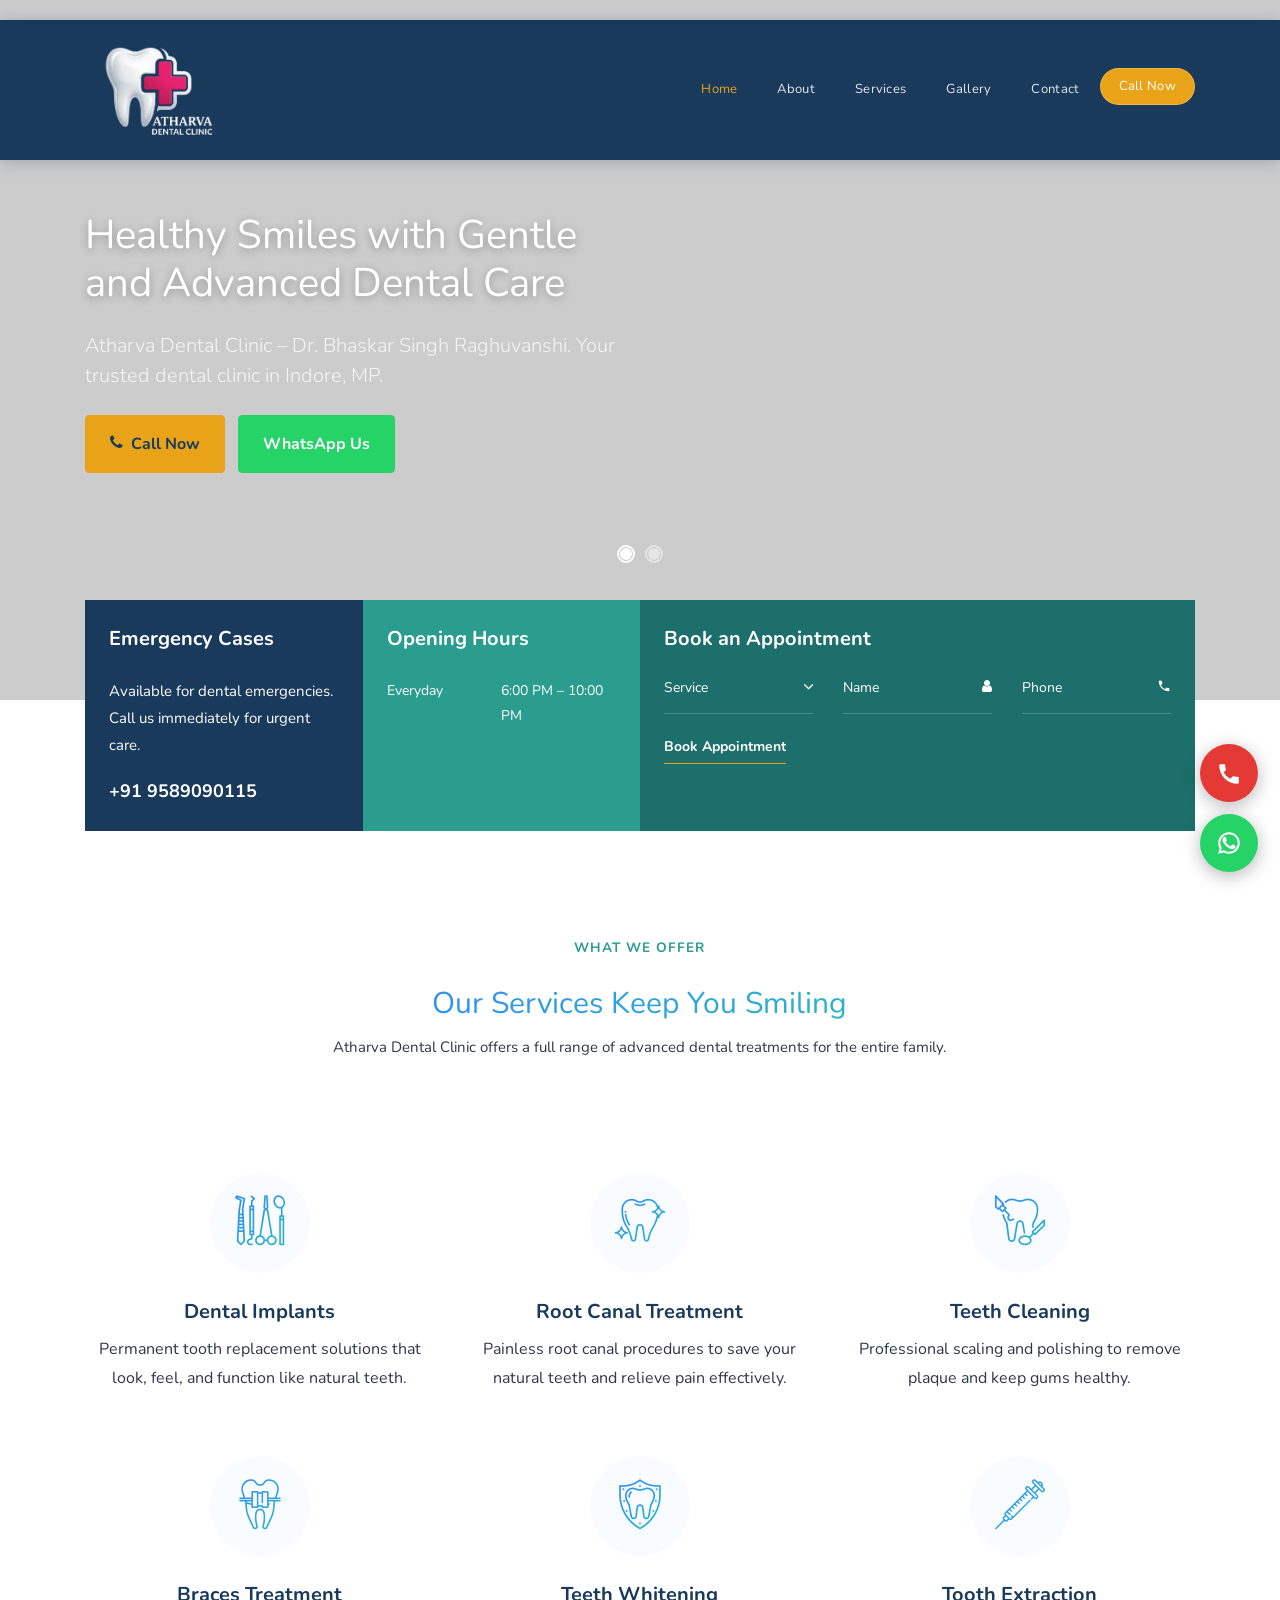
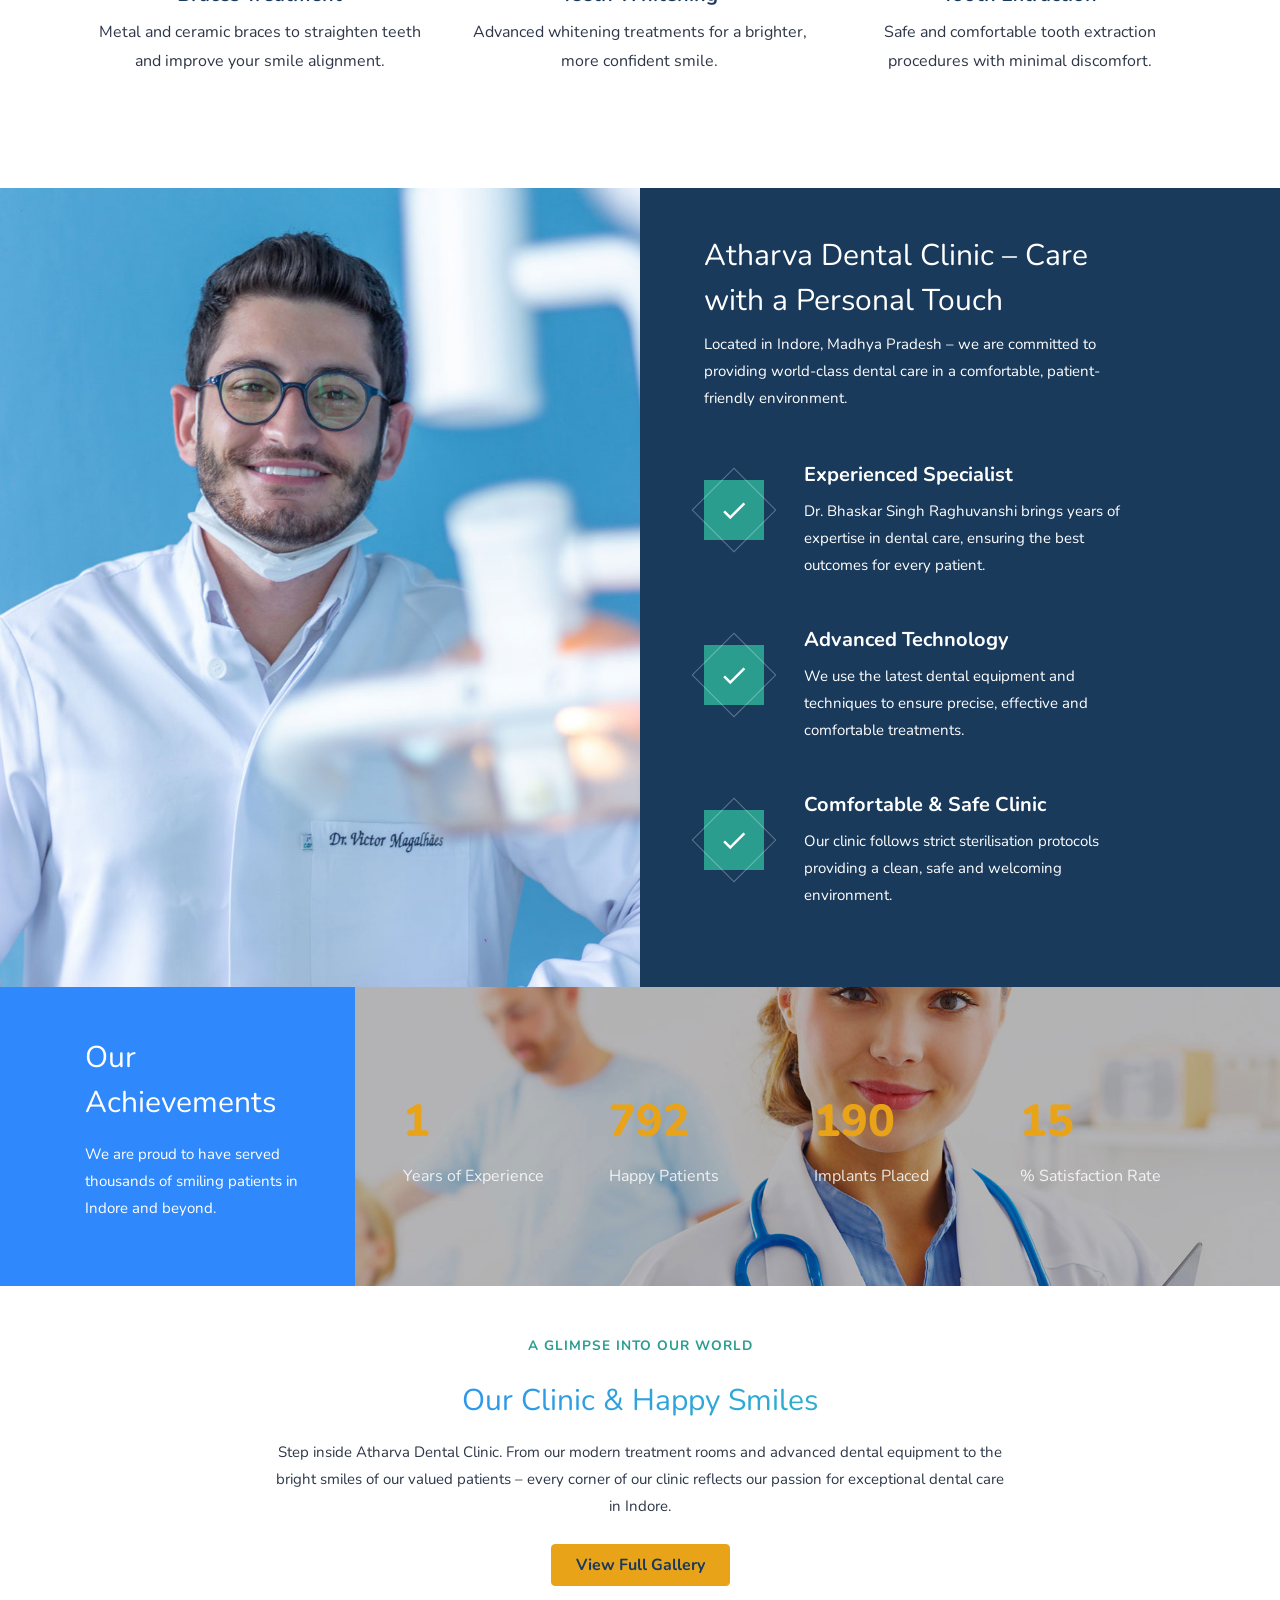
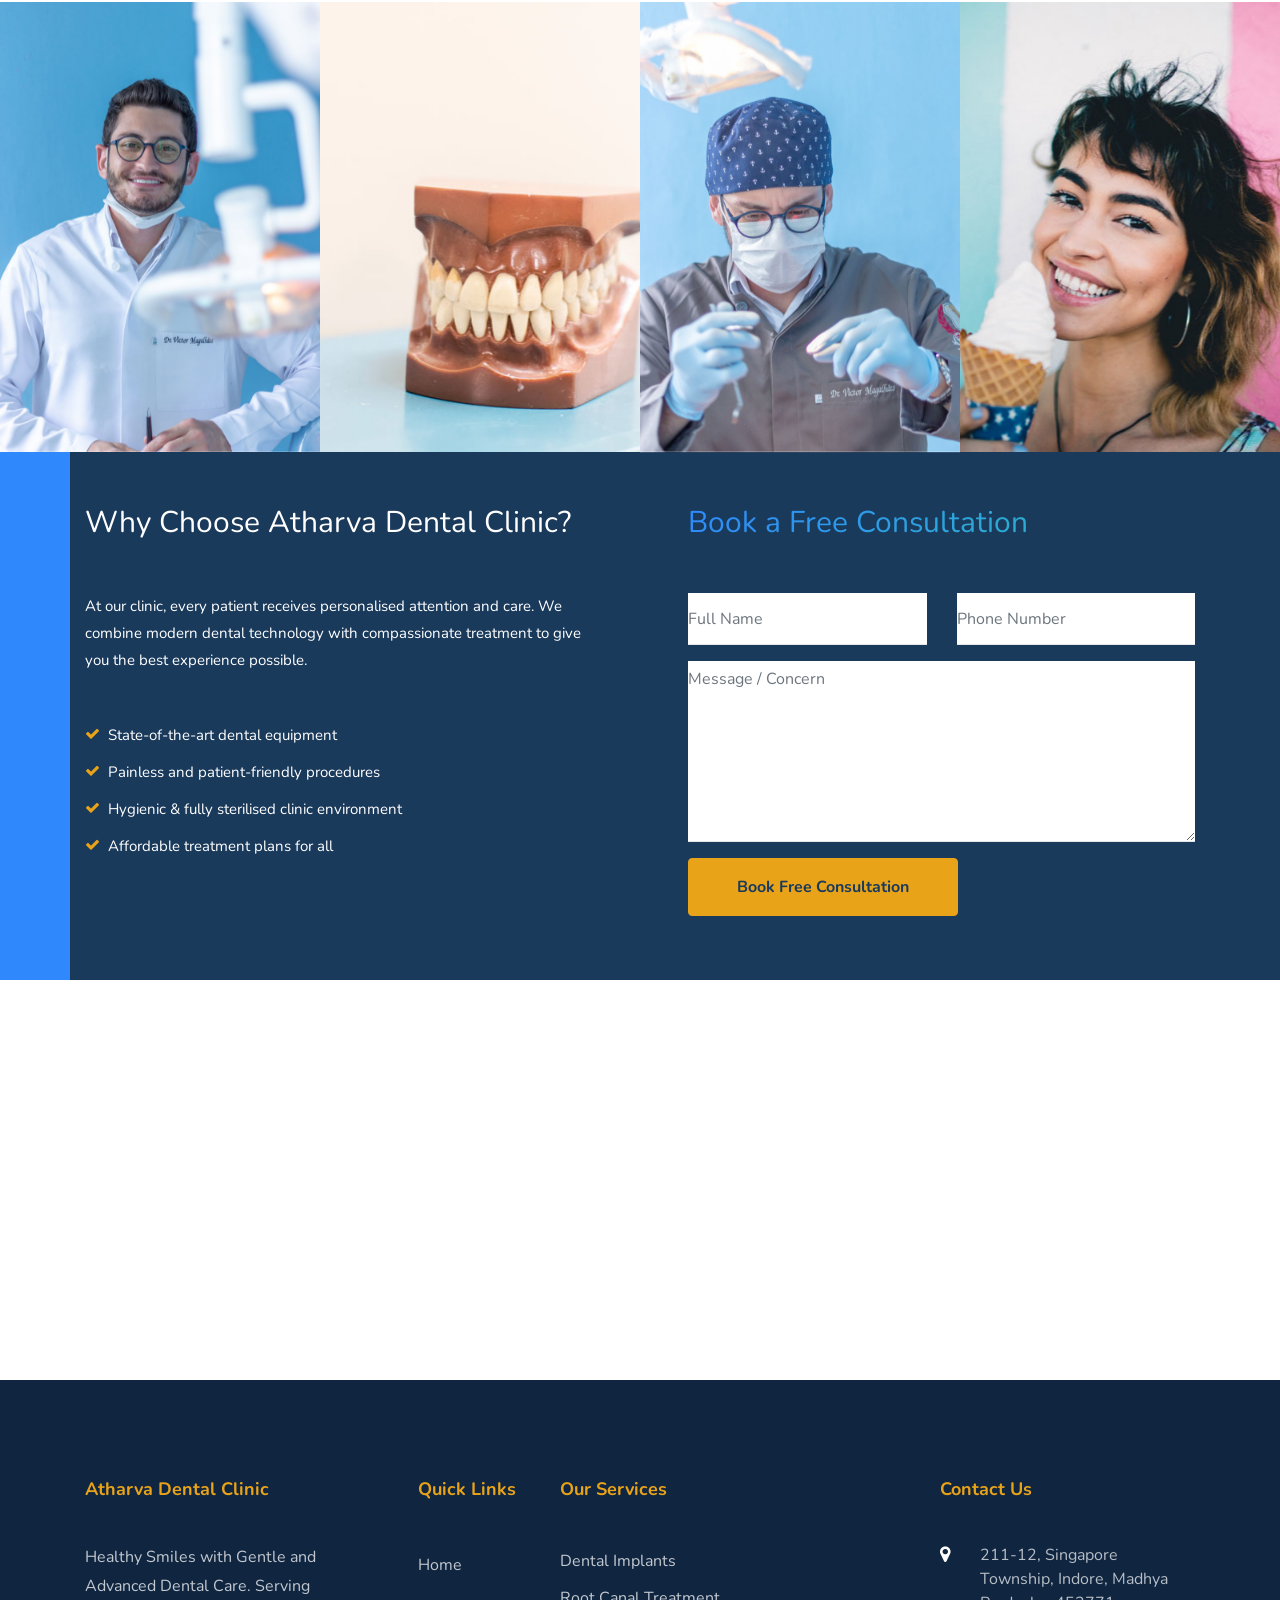
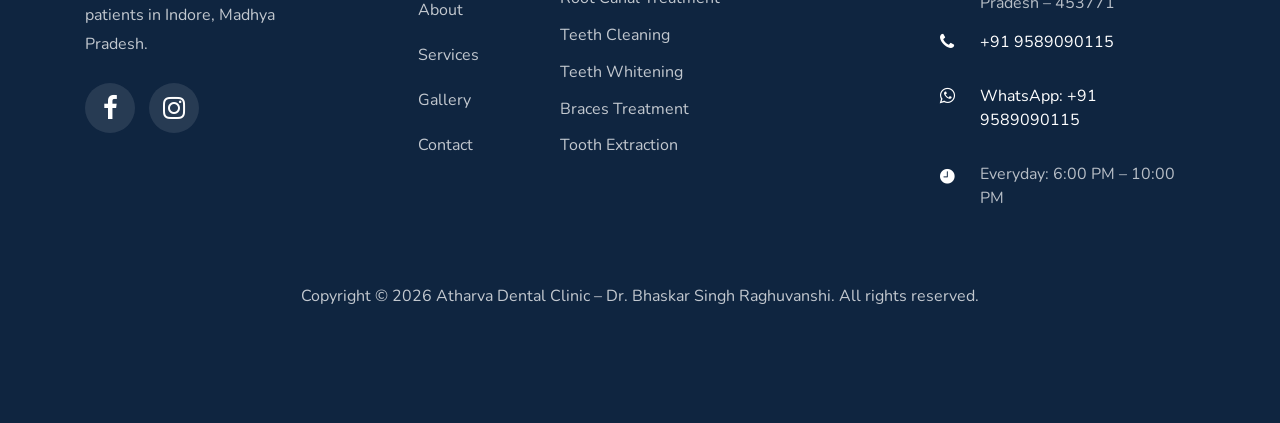
==== index.html @ 753efe0f "first commit" ====
<!doctype html>
<html lang="en">
  <head>
    <title>Atharva Dental Clinic – Dr. Bhaskar Singh Raghuvanshi | Indore</title>
    <meta charset="utf-8" />
    <meta
      name="viewport"
      content="width=device-width, initial-scale=1, shrink-to-fit=no"
    />
    <meta
      name="description"
      content="Atharva Dental Clinic – Dr. Bhaskar Singh Raghuvanshi. Healthy Smiles with Gentle and Advanced Dental Care in Indore, Madhya Pradesh. Call +91 9589090115."
    />

    <link
      href="https://fonts.googleapis.com/css2?family=Nunito:wght@300;400;600;700;800&display=swap"
      rel="stylesheet"
    />

    <link rel="stylesheet" href="css/open-iconic-bootstrap.min.css" />
    <link rel="stylesheet" href="css/animate.css" />
    <link rel="stylesheet" href="css/owl.carousel.min.css" />
    <link rel="stylesheet" href="css/owl.theme.default.min.css" />
    <link rel="stylesheet" href="css/magnific-popup.css" />
    <link rel="stylesheet" href="css/aos.css" />
    <link rel="stylesheet" href="css/ionicons.min.css" />
    <link rel="stylesheet" href="css/bootstrap-datepicker.css" />
    <link rel="stylesheet" href="css/jquery.timepicker.css" />
    <link rel="stylesheet" href="css/flaticon.css" />
    <link rel="stylesheet" href="css/icomoon.css" />
    <link rel="stylesheet" href="css/style.css" />
    <link rel="stylesheet" href="css/custom-theme.css" />
  </head>
  <body>
    <nav
      class="navbar navbar-expand-lg navbar-dark ftco_navbar bg-dark ftco-navbar-light"
      id="ftco-navbar"
    >
      <div class="container">
        <a class="navbar-brand" href="index.html">
          <img
            src="./images/logo/dental care logo.png"
            alt="Atharva Dental Clinic Logo"
            style="width: 150px; height: 100px; object-fit: contain"
          />
        </a>
        <button
          class="navbar-toggler"
          type="button"
          data-toggle="collapse"
          data-target="#ftco-nav"
          aria-controls="ftco-nav"
          aria-expanded="false"
          aria-label="Toggle navigation"
        >
          <span class="oi oi-menu"></span> Menu
        </button>

        <div class="collapse navbar-collapse" id="ftco-nav">
          <ul class="navbar-nav ml-auto">
            <li class="nav-item active">
              <a href="index.html" class="nav-link">Home</a>
            </li>
            <li class="nav-item">
              <a href="about.html" class="nav-link">About</a>
            </li>
            <li class="nav-item">
              <a href="services.html" class="nav-link">Services</a>
            </li>
            <li class="nav-item">
              <a href="gallery.html" class="nav-link">Gallery</a>
            </li>
            <li class="nav-item">
              <a href="contact.html" class="nav-link">Contact</a>
            </li>
            <li class="nav-item cta">
              <a href="tel:+919589090115" class="nav-link"
                ><span>Call Now</span></a
              >
            </li>
          </ul>
        </div>
      </div>
    </nav>
    <!-- END nav -->

    <section class="home-slider owl-carousel">
      <div
        class="slider-item"
        style="background-image: url(&quot;images/logo/main_image.jpeg&quot;)"
      >
        <div class="overlay"></div>
        <div class="container">
          <div
            class="row slider-text align-items-center"
            data-scrollax-parent="true"
          >
            <div
              class="col-md-6 col-sm-12 ftco-animate"
              data-scrollax=" properties: { translateY: '70%' }"
            >
              <h1
                class="mb-4"
                data-scrollax="properties: { translateY: '30%', opacity: 1.6 }"
              >
                Healthy Smiles with Gentle and Advanced Dental Care
              </h1>
              <p
                class="mb-4"
                data-scrollax="properties: { translateY: '30%', opacity: 1.6 }"
              >
                Atharva Dental Clinic – Dr. Bhaskar Singh Raghuvanshi. Your
                trusted dental clinic in Indore, MP.
              </p>
              <p
                data-scrollax="properties: { translateY: '30%', opacity: 1.6 }"
              >
                <a
                  href="tel:+919589090115"
                  class="btn btn-primary px-4 py-3 mr-2"
                  ><span class="icon-phone mr-1"></span> Call Now</a
                >
                <a
                  href="https://wa.me/919589090115"
                  target="_blank"
                  class="btn btn-success px-4 py-3"
                  >WhatsApp Us</a
                >
              </p>
            </div>
          </div>
        </div>
      </div>

      <div
        class="slider-item"
        style="background-image: url(&quot;images/bg_2.jpg&quot;)"
      >
        <div class="overlay"></div>
        <div class="container">
          <div
            class="row slider-text align-items-center"
            data-scrollax-parent="true"
          >
            <div
              class="col-md-6 col-sm-12 ftco-animate"
              data-scrollax=" properties: { translateY: '70%' }"
            >
              <h1
                class="mb-4"
                data-scrollax="properties: { translateY: '30%', opacity: 1.6 }"
              >
                Achieve Your Perfect Smile with Expert Dental Care
              </h1>
              <p class="mb-4">
                Advanced treatments including Dental Implants, Root Canal,
                Braces and more – all under one roof at Atharva Dental Clinic.
              </p>
              <p
                data-scrollax="properties: { translateY: '30%', opacity: 1.6 }"
              >
                <a
                  href="tel:+919589090115"
                  class="btn btn-primary px-4 py-3 mr-2"
                  ><span class="icon-phone mr-1"></span> Call Now</a
                >
                <a
                  href="https://wa.me/919589090115"
                  target="_blank"
                  class="btn btn-success px-4 py-3"
                  >WhatsApp Us</a
                >
              </p>
            </div>
          </div>
        </div>
      </div>
    </section>

    <section class="ftco-intro">
      <div class="container">
        <div class="row no-gutters">
          <div class="col-md-3 color-1 p-4">
            <h3 class="mb-4">Emergency Cases</h3>
            <p>
              Available for dental emergencies. Call us immediately for urgent
              care.
            </p>
            <span class="phone-number"
              ><a href="tel:+919589090115" style="color: inherit"
                >+91 9589090115</a
              ></span
            >
          </div>
          <div class="col-md-3 color-2 p-4">
            <h3 class="mb-4">Opening Hours</h3>
            <p class="openinghours d-flex">
              <span>Everyday</span>
              <span>6:00 PM – 10:00 PM</span>
            </p>
          </div>
          <div class="col-md-6 color-3 p-4">
            <h3 class="mb-2">Book an Appointment</h3>
            <form action="#" class="appointment-form">
              <div class="row">
                <div class="col-sm-4">
                  <div class="form-group">
                    <div class="select-wrap">
                      <div class="icon">
                        <span class="ion-ios-arrow-down"></span>
                      </div>
                      <select name="" id="" class="form-control">
                        <option value="">Service</option>
                        <option value="">Dental Implants</option>
                        <option value="">Root Canal</option>
                        <option value="">Teeth Cleaning</option>
                        <option value="">Teeth Whitening</option>
                        <option value="">Braces</option>
                        <option value="">Tooth Extraction</option>
                      </select>
                    </div>
                  </div>
                </div>
                <div class="col-sm-4">
                  <div class="form-group">
                    <div class="icon"><span class="icon-user"></span></div>
                    <input
                      type="text"
                      class="form-control"
                      id="appointment_name"
                      placeholder="Name"
                    />
                  </div>
                </div>
                <div class="col-sm-4">
                  <div class="form-group">
                    <div class="icon"><span class="icon-phone2"></span></div>
                    <input
                      type="text"
                      class="form-control"
                      id="appointment_phone"
                      placeholder="Phone"
                    />
                  </div>
                </div>
              </div>
              <div class="form-group">
                <input
                  type="submit"
                  value="Book Appointment"
                  class="btn btn-primary"
                />
              </div>
            </form>
          </div>
        </div>
      </div>
    </section>

    <section class="ftco-section ftco-services">
      <div class="container">
        <div class="row justify-content-center mb-5 pb-5">
          <div class="col-md-7 text-center heading-section ftco-animate">
            <span class="subheading">What We Offer</span>
            <h2 class="mb-2">Our Services Keep You Smiling</h2>
            <p>
              Atharva Dental Clinic offers a full range of advanced dental
              treatments for the entire family.
            </p>
          </div>
        </div>
        <div class="row">
          <div class="col-md-4 d-flex align-self-stretch ftco-animate">
            <div class="media block-6 services d-block text-center">
              <div
                class="icon d-flex justify-content-center align-items-center"
              >
                <span class="flaticon-dentist"></span>
              </div>
              <div class="media-body p-2 mt-3">
                <h3 class="heading">Dental Implants</h3>
                <p>
                  Permanent tooth replacement solutions that look, feel, and
                  function like natural teeth.
                </p>
              </div>
            </div>
          </div>
          <div class="col-md-4 d-flex align-self-stretch ftco-animate">
            <div class="media block-6 services d-block text-center">
              <div
                class="icon d-flex justify-content-center align-items-center"
              >
                <span class="flaticon-tooth-1"></span>
              </div>
              <div class="media-body p-2 mt-3">
                <h3 class="heading">Root Canal Treatment</h3>
                <p>
                  Painless root canal procedures to save your natural teeth and
                  relieve pain effectively.
                </p>
              </div>
            </div>
          </div>
          <div class="col-md-4 d-flex align-self-stretch ftco-animate">
            <div class="media block-6 services d-block text-center">
              <div
                class="icon d-flex justify-content-center align-items-center"
              >
                <span class="flaticon-dental-care"></span>
              </div>
              <div class="media-body p-2 mt-3">
                <h3 class="heading">Teeth Cleaning</h3>
                <p>
                  Professional scaling and polishing to remove plaque and keep
                  gums healthy.
                </p>
              </div>
            </div>
          </div>
          <div class="col-md-4 d-flex align-self-stretch ftco-animate">
            <div class="media block-6 services d-block text-center">
              <div
                class="icon d-flex justify-content-center align-items-center"
              >
                <span class="flaticon-tooth-with-braces"></span>
              </div>
              <div class="media-body p-2 mt-3">
                <h3 class="heading">Braces Treatment</h3>
                <p>
                  Metal and ceramic braces to straighten teeth and improve your
                  smile alignment.
                </p>
              </div>
            </div>
          </div>
          <div class="col-md-4 d-flex align-self-stretch ftco-animate">
            <div class="media block-6 services d-block text-center">
              <div
                class="icon d-flex justify-content-center align-items-center"
              >
                <span class="flaticon-tooth"></span>
              </div>
              <div class="media-body p-2 mt-3">
                <h3 class="heading">Teeth Whitening</h3>
                <p>
                  Advanced whitening treatments for a brighter, more confident
                  smile.
                </p>
              </div>
            </div>
          </div>
          <div class="col-md-4 d-flex align-self-stretch ftco-animate">
            <div class="media block-6 services d-block text-center">
              <div
                class="icon d-flex justify-content-center align-items-center"
              >
                <span class="flaticon-anesthesia"></span>
              </div>
              <div class="media-body p-2 mt-3">
                <h3 class="heading">Tooth Extraction</h3>
                <p>
                  Safe and comfortable tooth extraction procedures with minimal
                  discomfort.
                </p>
              </div>
            </div>
          </div>
        </div>
      </div>
      <div class="container-wrap mt-5">
        <div class="row d-flex no-gutters">
          <div
            class="col-md-6 img"
            style="background-image: url(images/about-2.jpg)"
          ></div>
          <div class="col-md-6 d-flex">
            <div class="about-wrap">
              <div
                class="heading-section heading-section-white mb-5 ftco-animate"
              >
                <h2 class="mb-2">
                  Atharva Dental Clinic – Care with a Personal Touch
                </h2>
                <p>
                  Located in Indore, Madhya Pradesh – we are committed to
                  providing world-class dental care in a comfortable,
                  patient-friendly environment.
                </p>
              </div>
              <div class="list-services d-flex ftco-animate">
                <div
                  class="icon d-flex justify-content-center align-items-center"
                >
                  <span class="icon-check2"></span>
                </div>
                <div class="text">
                  <h3>Experienced Specialist</h3>
                  <p>
                    Dr. Bhaskar Singh Raghuvanshi brings years of expertise in
                    dental care, ensuring the best outcomes for every patient.
                  </p>
                </div>
              </div>
              <div class="list-services d-flex ftco-animate">
                <div
                  class="icon d-flex justify-content-center align-items-center"
                >
                  <span class="icon-check2"></span>
                </div>
                <div class="text">
                  <h3>Advanced Technology</h3>
                  <p>
                    We use the latest dental equipment and techniques to ensure
                    precise, effective and comfortable treatments.
                  </p>
                </div>
              </div>
              <div class="list-services d-flex ftco-animate">
                <div
                  class="icon d-flex justify-content-center align-items-center"
                >
                  <span class="icon-check2"></span>
                </div>
                <div class="text">
                  <h3>Comfortable &amp; Safe Clinic</h3>
                  <p>
                    Our clinic follows strict sterilisation protocols providing
                    a clean, safe and welcoming environment.
                  </p>
                </div>
              </div>
            </div>
          </div>
        </div>
      </div>
    </section>

    <section
      class="ftco-section ftco-counter img"
      id="section-counter"
      style="background-image: url(images/bg_1.jpg)"
      data-stellar-background-ratio="0.5"
    >
      <div class="container">
        <div class="row d-flex align-items-center">
          <div class="col-md-3 aside-stretch py-5">
            <div
              class="heading-section heading-section-white ftco-animate pr-md-4"
            >
              <h2 class="mb-3">Our Achievements</h2>
              <p>
                We are proud to have served thousands of smiling patients in
                Indore and beyond.
              </p>
            </div>
          </div>
          <div class="col-md-9 py-5 pl-md-5">
            <div class="row">
              <div
                class="col-md-3 d-flex justify-content-center counter-wrap ftco-animate"
              >
                <div class="block-18">
                  <div class="text">
                    <strong class="number" data-number="10">0</strong>
                    <span>Years of Experience</span>
                  </div>
                </div>
              </div>
              <div
                class="col-md-3 d-flex justify-content-center counter-wrap ftco-animate"
              >
                <div class="block-18">
                  <div class="text">
                    <strong class="number" data-number="5000">0</strong>
                    <span>Happy Patients</span>
                  </div>
                </div>
              </div>
              <div
                class="col-md-3 d-flex justify-content-center counter-wrap ftco-animate"
              >
                <div class="block-18">
                  <div class="text">
                    <strong class="number" data-number="1200">0</strong>
                    <span>Implants Placed</span>
                  </div>
                </div>
              </div>
              <div
                class="col-md-3 d-flex justify-content-center counter-wrap ftco-animate"
              >
                <div class="block-18">
                  <div class="text">
                    <strong class="number" data-number="98">0</strong>
                    <span>% Satisfaction Rate</span>
                  </div>
                </div>
              </div>
            </div>
          </div>
        </div>
      </div>
    </section>

    <!-- Gallery Heading -->
    <section class="ftco-section pt-5 pb-3">
      <div class="container">
        <div class="row justify-content-center">
          <div class="col-md-8 text-center heading-section ftco-animate">
            <span class="subheading">A Glimpse Into Our World</span>
            <h2 class="mb-3">Our Clinic &amp; Happy Smiles</h2>
            <p>
              Step inside Atharva Dental Clinic. From our modern treatment rooms
              and advanced dental equipment to the bright smiles of our valued
              patients – every corner of our clinic reflects our passion for
              exceptional dental care in Indore.
            </p>
            <a href="gallery.html" class="btn btn-primary px-4 py-2 mt-2"
              >View Full Gallery</a
            >
          </div>
        </div>
      </div>
    </section>

    <section class="ftco-gallery">
      <div class="container-wrap">
        <div class="row no-gutters">
          <div class="col-md-3 ftco-animate">
            <a
              href="gallery.html"
              class="gallery img d-flex align-items-center"
              style="background-image: url(images/gallery-1.jpg)"
            >
              <div
                class="icon mb-4 d-flex align-items-center justify-content-center"
              >
                <span class="icon-search"></span>
              </div>
            </a>
          </div>
          <div class="col-md-3 ftco-animate">
            <a
              href="gallery.html"
              class="gallery img d-flex align-items-center"
              style="background-image: url(images/gallery-2.jpg)"
            >
              <div
                class="icon mb-4 d-flex align-items-center justify-content-center"
              >
                <span class="icon-search"></span>
              </div>
            </a>
          </div>
          <div class="col-md-3 ftco-animate">
            <a
              href="gallery.html"
              class="gallery img d-flex align-items-center"
              style="background-image: url(images/gallery-3.jpg)"
            >
              <div
                class="icon mb-4 d-flex align-items-center justify-content-center"
              >
                <span class="icon-search"></span>
              </div>
            </a>
          </div>
          <div class="col-md-3 ftco-animate">
            <a
              href="gallery.html"
              class="gallery img d-flex align-items-center"
              style="background-image: url(images/gallery-4.jpg)"
            >
              <div
                class="icon mb-4 d-flex align-items-center justify-content-center"
              >
                <span class="icon-search"></span>
              </div>
            </a>
          </div>
        </div>
      </div>
    </section>

    <section class="ftco-quote">
      <div class="container">
        <div class="row">
          <div class="col-md-6 pr-md-5 aside-stretch py-5 choose">
            <div
              class="heading-section heading-section-white mb-5 ftco-animate"
            >
              <h2 class="mb-2">
                Why Choose Atharva Dental Clinic?
              </h2>
            </div>
            <div class="ftco-animate">
              <p>
                At our clinic, every patient receives personalised attention and
                care. We combine modern dental technology with compassionate
                treatment to give you the best experience possible.
              </p>
              <ul class="un-styled my-5">
                <li>
                  <span class="icon-check"></span>State-of-the-art dental
                  equipment
                </li>
                <li>
                  <span class="icon-check"></span>Painless and patient-friendly
                  procedures
                </li>
                <li>
                  <span class="icon-check"></span>Hygienic &amp; fully
                  sterilised clinic environment
                </li>
                <li>
                  <span class="icon-check"></span>Affordable treatment plans for
                  all
                </li>
              </ul>
            </div>
          </div>
          <div class="col-md-6 py-5 pl-md-5">
            <div class="heading-section mb-5 ftco-animate">
              <h2 class="mb-2">Book a Free Consultation</h2>
            </div>
            <form action="#" class="ftco-animate">
              <div class="row">
                <div class="col-md-6">
                  <div class="form-group">
                    <input
                      type="text"
                      class="form-control"
                      placeholder="Full Name"
                    />
                  </div>
                </div>
                <div class="col-md-6">
                  <div class="form-group">
                    <input
                      type="text"
                      class="form-control"
                      placeholder="Phone Number"
                    />
                  </div>
                </div>
                <div class="col-md-12">
                  <div class="form-group">
                    <textarea
                      name=""
                      id=""
                      cols="30"
                      rows="7"
                      class="form-control"
                      placeholder="Message / Concern"
                    ></textarea>
                  </div>
                </div>
                <div class="col-md-12">
                  <div class="form-group">
                    <input
                      type="submit"
                      value="Book Free Consultation"
                      class="btn btn-primary py-3 px-5"
                    />
                  </div>
                </div>
              </div>
            </form>
          </div>
        </div>
      </div>
    </section>

    <!-- Google Map Embed -->
    <div id="map">
      <iframe
        src="https://maps.google.com/maps?q=211-12+Singapore+Township+Indore+Madhya+Pradesh+453771&output=embed"
        width="100%"
        height="400"
        style="border: 0; display: block"
        allowfullscreen=""
        loading="lazy"
        referrerpolicy="no-referrer-when-downgrade"
      >
      </iframe>
    </div>

    <footer class="ftco-footer ftco-bg-dark ftco-section">
      <div class="container">
        <div class="row mb-5">
          <div class="col-md-3">
            <div class="ftco-footer-widget mb-4">
              <h2 class="ftco-heading-2">Atharva Dental Clinic</h2>
              <p>
                Healthy Smiles with Gentle and Advanced Dental Care. Serving
                patients in Indore, Madhya Pradesh.
              </p>
            </div>
            <ul
              class="ftco-footer-social list-unstyled float-md-left float-lft"
            >
              <li class="ftco-animate">
                <a href="#"><span class="icon-facebook"></span></a>
              </li>
              <li class="ftco-animate">
                <a href="#"><span class="icon-instagram"></span></a>
              </li>
              <li class="ftco-animate">
                <a href="https://wa.me/919589090115" target="_blank"
                  ><span class="icon-whatsapp"></span
                ></a>
              </li>
            </ul>
          </div>
          <div class="col-md-2">
            <div class="ftco-footer-widget mb-4 ml-md-5">
              <h2 class="ftco-heading-2">Quick Links</h2>
              <ul class="list-unstyled">
                <li><a href="index.html" class="py-2 d-block">Home</a></li>
                <li><a href="about.html" class="py-2 d-block">About</a></li>
                <li>
                  <a href="services.html" class="py-2 d-block">Services</a>
                </li>
                <li><a href="gallery.html" class="py-2 d-block">Gallery</a></li>
                <li><a href="contact.html" class="py-2 d-block">Contact</a></li>
              </ul>
            </div>
          </div>
          <div class="col-md-4 pr-md-4">
            <div class="ftco-footer-widget mb-4">
              <h2 class="ftco-heading-2">Our Services</h2>
              <ul class="list-unstyled">
                <li>
                  <a href="services.html" class="py-1 d-block"
                    >Dental Implants</a
                  >
                </li>
                <li>
                  <a href="services.html" class="py-1 d-block"
                    >Root Canal Treatment</a
                  >
                </li>
                <li>
                  <a href="services.html" class="py-1 d-block"
                    >Teeth Cleaning</a
                  >
                </li>
                <li>
                  <a href="services.html" class="py-1 d-block"
                    >Teeth Whitening</a
                  >
                </li>
                <li>
                  <a href="services.html" class="py-1 d-block"
                    >Braces Treatment</a
                  >
                </li>
                <li>
                  <a href="services.html" class="py-1 d-block"
                    >Tooth Extraction</a
                  >
                </li>
              </ul>
            </div>
          </div>
          <div class="col-md-3">
            <div class="ftco-footer-widget mb-4">
              <h2 class="ftco-heading-2">Contact Us</h2>
              <div class="block-23 mb-3">
                <ul>
                  <li>
                    <span class="icon icon-map-marker"></span
                    ><span class="text"
                      >211-12, Singapore Township, Indore, Madhya Pradesh –
                      453771</span
                    >
                  </li>
                  <li>
                    <a href="tel:+919589090115"
                      ><span class="icon icon-phone"></span
                      ><span class="text">+91 9589090115</span></a
                    >
                  </li>
                  <li>
                    <a href="https://wa.me/919589090115" target="_blank"
                      ><span class="icon icon-whatsapp"></span
                      ><span class="text">WhatsApp: +91 9589090115</span></a
                    >
                  </li>
                  <li>
                    <span class="icon ion-ios-time"></span
                    ><span class="text">Everyday: 6:00 PM – 10:00 PM</span>
                  </li>
                </ul>
              </div>
            </div>
          </div>
        </div>
        <div class="row">
          <div class="col-md-12 text-center">
            <p>
              Copyright &copy;
              <script>
                document.write(new Date().getFullYear());
              </script>
              Atharva Dental Clinic – Dr. Bhaskar Singh Raghuvanshi. All rights
              reserved.
            </p>
          </div>
        </div>
      </div>
    </footer>

    <!-- Floating Buttons -->
    <div class="floating-buttons">
      <a href="tel:+919589090115" class="float-btn float-call" title="Call Us">
        <svg
          xmlns="http://www.w3.org/2000/svg"
          width="26"
          height="26"
          viewBox="0 0 24 24"
          fill="white"
        >
          <path
            d="M6.62 10.79a15.05 15.05 0 006.59 6.59l2.2-2.2a1 1 0 011.01-.24 11.5 11.5 0 003.6.57 1 1 0 011 1V21a1 1 0 01-1 1A17 17 0 013 5a1 1 0 011-1h3.5a1 1 0 011 1 11.5 11.5 0 00.57 3.6 1 1 0 01-.25 1.01l-2.2 2.18z"
          />
        </svg>
      </a>
      <a
        href="https://wa.me/919589090115"
        target="_blank"
        class="float-btn float-whatsapp"
        title="WhatsApp"
      >
        <svg
          xmlns="http://www.w3.org/2000/svg"
          width="26"
          height="26"
          viewBox="0 0 24 24"
          fill="white"
        >
          <path
            d="M17.472 14.382c-.297-.149-1.758-.867-2.03-.967-.273-.099-.471-.148-.67.15-.197.297-.767.966-.94 1.164-.173.199-.347.223-.644.075-.297-.15-1.255-.463-2.39-1.475-.883-.788-1.48-1.761-1.653-2.059-.173-.297-.018-.458.13-.606.134-.133.298-.347.446-.52.149-.174.198-.298.298-.497.099-.198.05-.371-.025-.52-.075-.149-.669-1.612-.916-2.207-.242-.579-.487-.5-.669-.51-.173-.008-.371-.01-.57-.01-.198 0-.52.074-.792.372-.272.297-1.04 1.016-1.04 2.479 0 1.462 1.065 2.875 1.213 3.074.149.198 2.096 3.2 5.077 4.487.709.306 1.262.489 1.694.625.712.227 1.36.195 1.871.118.571-.085 1.758-.719 2.006-1.413.248-.694.248-1.289.173-1.413-.074-.124-.272-.198-.57-.347z"
          />
          <path
            d="M11.999 2C6.477 2 2 6.477 2 12c0 1.774.463 3.441 1.272 4.894L2 22l5.272-1.236A9.954 9.954 0 0012 22c5.523 0 10-4.477 10-10S17.523 2 12 2zm0 18a7.96 7.96 0 01-4.062-1.111l-.29-.173-3.13.734.781-3.055-.19-.314A7.96 7.96 0 014 12c0-4.411 3.589-8 8-8s8 3.589 8 8-3.589 8-8 8z"
          />
        </svg>
      </a>
    </div>

    <!-- loader -->
    <div id="ftco-loader" class="show fullscreen">
      <svg class="circular" width="48px" height="48px">
        <circle
          class="path-bg"
          cx="24"
          cy="24"
          r="22"
          fill="none"
          stroke-width="4"
          stroke="#eeeeee"
        />
        <circle
          class="path"
          cx="24"
          cy="24"
          r="22"
          fill="none"
          stroke-width="4"
          stroke-miterlimit="10"
          stroke="#2a9d8f"
        />
      </svg>
    </div>

    <script src="js/jquery.min.js"></script>
    <script src="js/jquery-migrate-3.0.1.min.js"></script>
    <script src="js/popper.min.js"></script>
    <script src="js/bootstrap.min.js"></script>
    <script src="js/jquery.easing.1.3.js"></script>
    <script src="js/jquery.waypoints.min.js"></script>
    <script src="js/jquery.stellar.min.js"></script>
    <script src="js/owl.carousel.min.js"></script>
    <script src="js/jquery.magnific-popup.min.js"></script>
    <script src="js/aos.js"></script>
    <script src="js/jquery.animateNumber.min.js"></script>
    <script src="js/bootstrap-datepicker.js"></script>
    <script src="js/jquery.timepicker.min.js"></script>
    <script src="js/scrollax.min.js"></script>
    <script src="js/main.js"></script>
  </body>
</html>
---- css/custom-theme.css ----
/*
 * Custom Theme Override – ATHARVA DENTAL CLINIC
 * Palette:
 *   Primary    : Deep Navy Blue  #1a3a5c
 *   Accent     : Soft Teal       #2a9d8f
 *   CTA/Button : Warm Amber      #e9a319
 *   BG Light   : Light Blue-Gray #f4f8fb
 *   Text       : Dark Charcoal   #2d3748
 *   Footer     : Deep Navy       #0f2540
 */

/* ── Google Font ─────────────────────────────────────────── */
@import url('https://fonts.googleapis.com/css2?family=Nunito:wght@300;400;600;700;800&display=swap');

/* ── CSS Variables ───────────────────────────────────────── */
:root {
  --clr-primary: #1a3a5c;
  --clr-teal: #2a9d8f;
  --clr-amber: #e9a319;
  --clr-bg-light: #f4f8fb;
  --clr-text: #2d3748;
  --clr-footer: #0f2540;
  --clr-white: #ffffff;
}

/* ── Body & Typography ───────────────────────────────────── */
body {
  font-family: 'Nunito', 'Work Sans', sans-serif;
  color: var(--clr-text);
  background-color: var(--clr-white);
}

h1,
h2,
h3,
h4,
h5,
h6 {
  color: var(--clr-primary);
  font-family: 'Nunito', 'Work Sans', sans-serif;
  font-weight: 700;
}

a {
  color: var(--clr-teal);
}

a:hover {
  color: var(--clr-primary);
}

/* ── Navbar ──────────────────────────────────────────────── */
.ftco_navbar,
.ftco_navbar.bg-dark,
.ftco_navbar.scrolled,
.navbar.ftco-navbar-light {
  background: var(--clr-primary) !important;
  box-shadow: 0 2px 15px rgba(26, 58, 92, 0.25);
}

.ftco_navbar.scrolled {
  background: var(--clr-primary) !important;
}

.navbar-nav .nav-item .nav-link {
  color: rgba(255, 255, 255, 0.88) !important;
  font-weight: 600;
  letter-spacing: 0.3px;
  transition: color 0.2s;
}

.navbar-nav .nav-link:hover,
.navbar-nav .nav-item.active .nav-link {
  color: var(--clr-amber) !important;
}

/* Call Now CTA in nav */
.navbar-nav .nav-item.cta a {
  background: var(--clr-amber) !important;
  color: var(--clr-primary) !important;
  border-radius: 4px;
  padding: 6px 18px !important;
  font-weight: 700;
}

.navbar-nav .nav-item.cta a:hover {
  background: #d4930e !important;
  color: var(--clr-white) !important;
}

/* ── Buttons ─────────────────────────────────────────────── */
.btn-primary {
  background-color: var(--clr-amber) !important;
  border-color: var(--clr-amber) !important;
  color: var(--clr-primary) !important;
  font-weight: 700;
  border-radius: 4px;
  transition: background 0.2s, transform 0.15s;
}

.btn-primary:hover,
.btn-primary:focus {
  background-color: #d4930e !important;
  border-color: #d4930e !important;
  color: var(--clr-white) !important;
  transform: translateY(-1px);
}

.btn-success {
  background-color: #25d366 !important;
  border-color: #25d366 !important;
  color: var(--clr-white) !important;
  font-weight: 700;
  border-radius: 4px;
}

.btn-success:hover {
  background-color: #1ebe5d !important;
  border-color: #1ebe5d !important;
}

/* ── Hero Slider ─────────────────────────────────────────── */
.home-slider .slider-item .overlay {
  background: linear-gradient(135deg, rgba(26, 58, 92, 0.72) 0%, rgba(15, 37, 64, 0.55) 100%);
}

.home-slider .slider-item h1 {
  color: var(--clr-white) !important;
  text-shadow: 0 2px 8px rgba(0, 0, 0, 0.3);
  font-size: 2.4rem;
  font-weight: 800;
}

.home-slider .slider-item p {
  color: rgba(255, 255, 255, 0.92);
}

/* ── Breadcrumb header items ─────────────────────────────── */
.slider-item.bread-item h1 {
  color: var(--clr-white) !important;
}

/* ── Intro Strip (color bands) ───────────────────────────── */
.ftco-intro .color-1 {
  background: var(--clr-primary) !important;
}

.ftco-intro .color-2 {
  background: var(--clr-teal) !important;
}

.ftco-intro .color-3 {
  background: #1d6f6b !important;
}

.ftco-intro .color-1 h3,
.ftco-intro .color-2 h3,
.ftco-intro .color-3 h3,
.ftco-intro .color-1 p,
.ftco-intro .color-2 p,
.ftco-intro .color-3 p,
.ftco-intro .color-1 span,
.ftco-intro .color-2 span,
.ftco-intro .color-3 span,
.ftco-intro .color-1 a,
.ftco-intro .color-2 a,
.ftco-intro .color-3 a,
.ftco-intro .color-3 label {
  color: var(--clr-white) !important;
}

.ftco-intro .color-3 .form-control {
  background: rgba(255, 255, 255, 0.15);
  border-color: rgba(255, 255, 255, 0.4);
  color: var(--clr-white);
}

.ftco-intro .color-3 .form-control::placeholder {
  color: rgba(255, 255, 255, 0.7);
}

.ftco-intro .color-3 .select-wrap .icon {
  color: var(--clr-white);
}

.phone-number {
  font-size: 1.3rem;
  font-weight: 700;
}

/* ── Section Backgrounds ─────────────────────────────────── */
.ftco-section {
  background-color: var(--clr-white);
}

.ftco-section:nth-of-type(even) {
  background-color: var(--clr-bg-light);
}

/* ── Section Headings ────────────────────────────────────── */
.heading-section .subheading {
  color: var(--clr-teal) !important;
  font-weight: 700;
  letter-spacing: 1px;
  text-transform: uppercase;
  font-size: 0.85rem;
}

.heading-section h2 {
  color: var(--clr-primary) !important;
}

.heading-section-white h2,
.heading-section-white p {
  color: var(--clr-white) !important;
}

/* ── Service Cards ───────────────────────────────────────── */
.services .icon {
  background: 'white' !important;
  border-color: var(--clr-teal) !important;
  color: var(--clr-white) !important;
  transition: background 0.25s, transform 0.25s;
}

.services:hover .icon {
  background: var(--clr-primary) !important;
  transform: scale(1.08);
}

.services .icon span {
  color: var(--clr-white) !important;
}

.services .heading {
  color: var(--clr-primary) !important;
  font-weight: 700;
}

.services {
  border-radius: 10px;
  transition: box-shadow 0.25s;
}

.services:hover {
  box-shadow: 0 8px 30px rgba(26, 58, 92, 0.12);
}

/* ── About Section (dark strip) ─────────────────────────── */
.about-wrap {
  background: var(--clr-primary) !important;
}

.about-wrap .heading-section h2,
.about-wrap .heading-section p,
.about-wrap .list-services .text h3,
.about-wrap .list-services .text p {
  color: var(--clr-white) !important;
}

.about-wrap .list-services .icon {
  background: var(--clr-teal) !important;
}

.about-wrap .list-services .icon span {
  color: var(--clr-white) !important;
}

/* ── Counter / Achievements Section ─────────────────────── */
.ftco-counter.img {
  background-color: var(--clr-primary) !important;
}

.ftco-counter .block-18 .text strong.number {
  color: var(--clr-amber) !important;
  font-size: 2.8rem;
  font-weight: 800;
}

.ftco-counter .block-18 .text span {
  color: rgba(255, 255, 255, 0.85) !important;
}

.ftco-counter .heading-section-white h2 {
  color: var(--clr-white) !important;
}

/* ── Quote / Why Choose Section ─────────────────────────── */
.ftco-quote,
.ftco-quote .choose {
  background: var(--clr-primary) !important;
}

.ftco-quote .heading-section-white h2,
.ftco-quote .choose p,
.ftco-quote .choose ul li {
  color: var(--clr-white) !important;
}

.ftco-quote .un-styled li .icon-check {
  color: var(--clr-amber) !important;
  margin-right: 8px;
}

.ftco-quote .heading-section h2 {
  color: var(--clr-primary) !important;
}

/* ── Gallery Hover ───────────────────────────────────────── */
.ftco-gallery .gallery .icon {
  background: var(--clr-teal) !important;
}

/* ── Nav pills (about page tabs) ─────────────────────────── */
.nav-pills .nav-link.active,
.nav-pills .show>.nav-link {
  background-color: var(--clr-teal) !important;
  color: var(--clr-white) !important;
}

.nav-pills .nav-link {
  color: var(--clr-primary) !important;
  font-weight: 600;
}

/* ── ftco-section-2 strip (about page) ───────────────────── */
.ftco-section-2 .about-wrap {
  background: var(--clr-primary) !important;
}

/* ── Contact Page ────────────────────────────────────────── */
.contact-section .contact-info-wrap .dbox {
  background: var(--clr-bg-light);
  border-radius: 8px;
  padding: 20px;
}

.contact-section .contact-info-wrap .icon {
  background: var(--clr-teal) !important;
}

.contact-section .contact-info-wrap .icon span {
  color: var(--clr-white) !important;
}

/* ── Footer ──────────────────────────────────────────────── */
.ftco-footer,
.ftco-bg-dark {
  background: var(--clr-footer) !important;
}

.ftco-footer h2.ftco-heading-2 {
  color: var(--clr-amber) !important;
  font-weight: 700;
}

.ftco-footer p,
.ftco-footer li,
.ftco-footer .block-23 ul li,
.ftco-footer .block-23 ul li a {
  color: rgba(255, 255, 255, 0.75) !important;
}

.ftco-footer a:hover {
  color: var(--clr-amber) !important;
}

.ftco-footer a {
  color: rgba(255, 255, 255, 0.75) !important;
}

.ftco-footer-social li a {
  background: rgba(255, 255, 255, 0.1) !important;
}

.ftco-footer-social li a:hover {
  background: var(--clr-teal) !important;
}

.ftco-footer-social li a span {
  color: var(--clr-white) !important;
}

/* ── Page loader spinner ─────────────────────────────────── */
#ftco-loader circle.path {
  stroke: var(--clr-teal) !important;
}

/* ── Floating Buttons ────────────────────────────────────── */
.floating-buttons {
  position: fixed;
  bottom: 28px;
  right: 22px;
  display: flex;
  flex-direction: column;
  gap: 12px;
  z-index: 9999;
}

.float-btn {
  width: 58px;
  height: 58px;
  border-radius: 50%;
  display: flex;
  align-items: center;
  justify-content: center;
  text-decoration: none;
  box-shadow: 0 4px 18px rgba(0, 0, 0, 0.28);
  transition: transform 0.22s ease, box-shadow 0.22s ease;
  font-size: 26px;
  color: #fff !important;
}

.float-btn:hover {
  transform: scale(1.12);
  box-shadow: 0 8px 24px rgba(0, 0, 0, 0.38);
  color: #fff !important;
  text-decoration: none;
}

.float-call {
  background: #e53935 !important;
}

.float-whatsapp {
  background: #25d366 !important;
}

/* ── Appointment form inputs ─────────────────────────────── */
.form-control:focus {
  border-color: var(--clr-teal);
  box-shadow: 0 0 0 0.2rem rgba(42, 157, 143, 0.25);
}

/* ── Utility ─────────────────────────────────────────────── */
.text-primary {
  color: var(--clr-teal) !important;
}

.bg-primary {
  background-color: var(--clr-primary) !important;
}

/* Smooth scroll */
html {
  scroll-behavior: smooth;
}
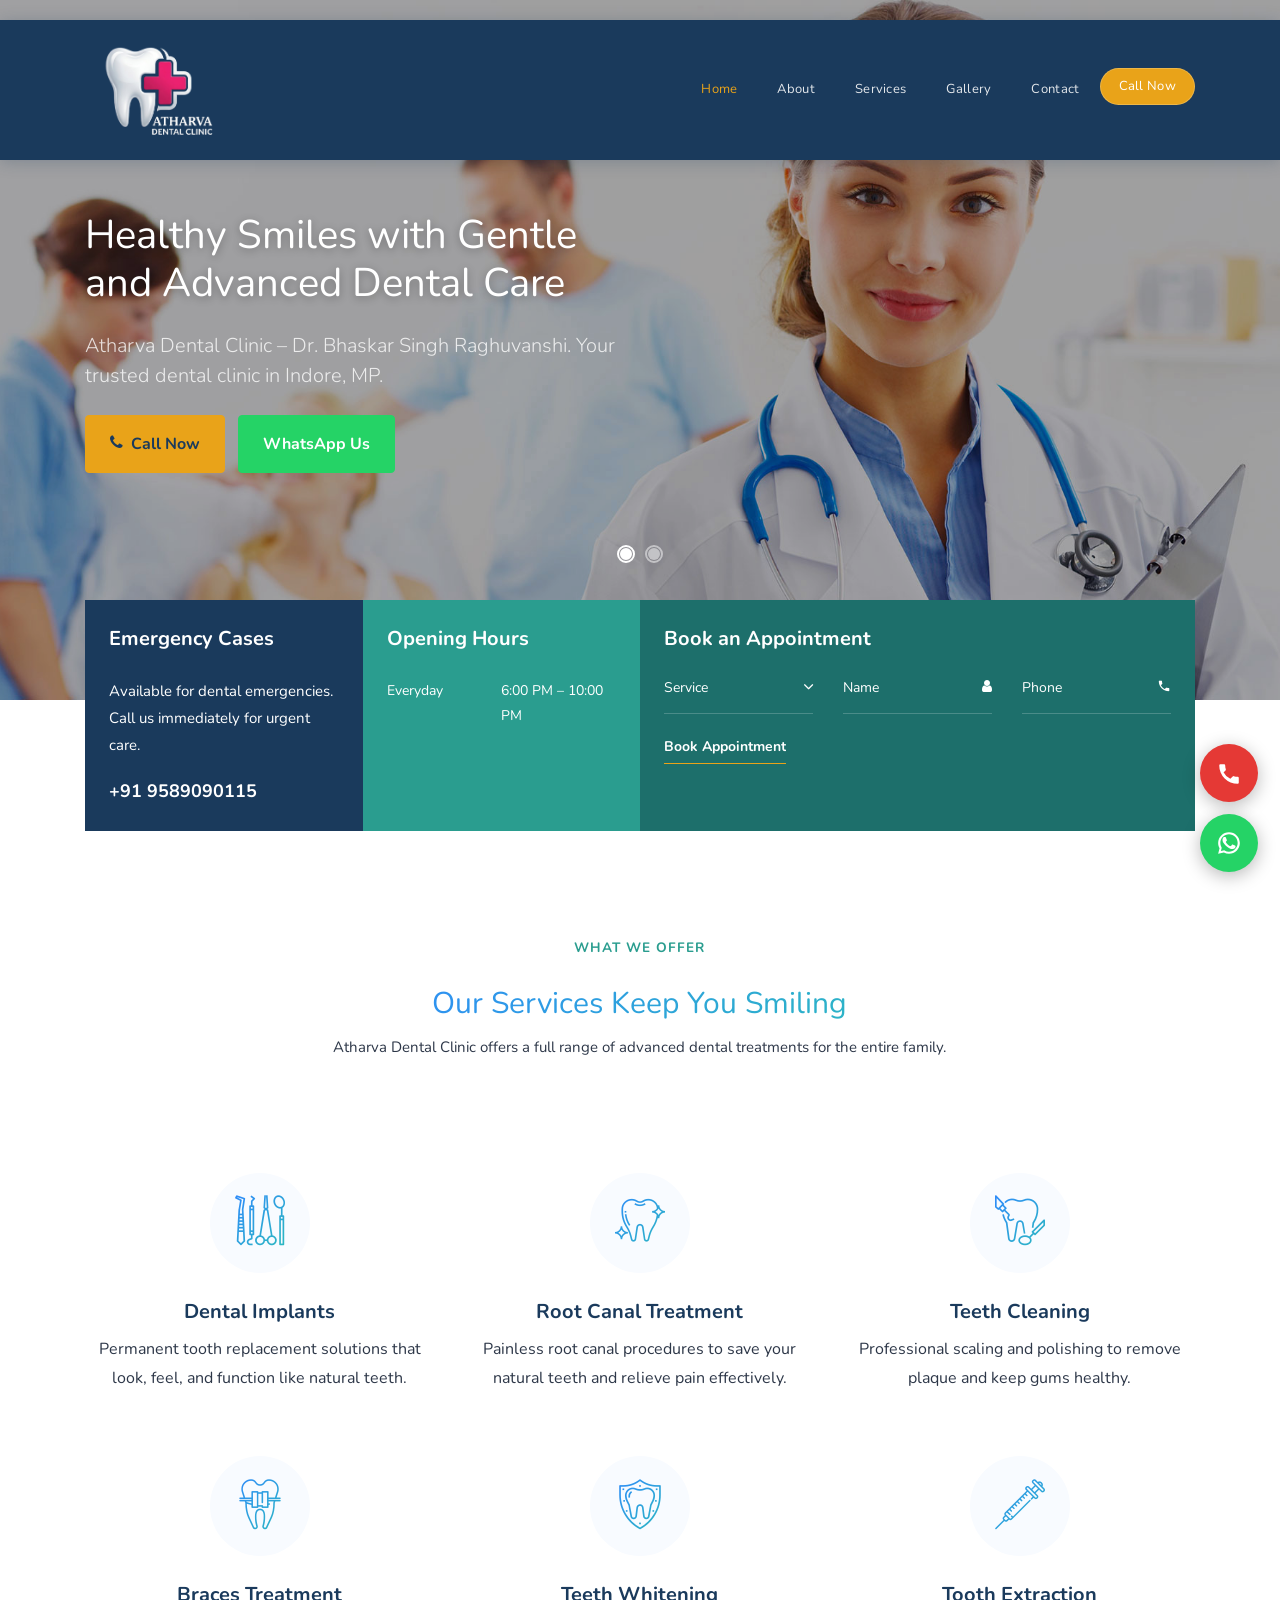
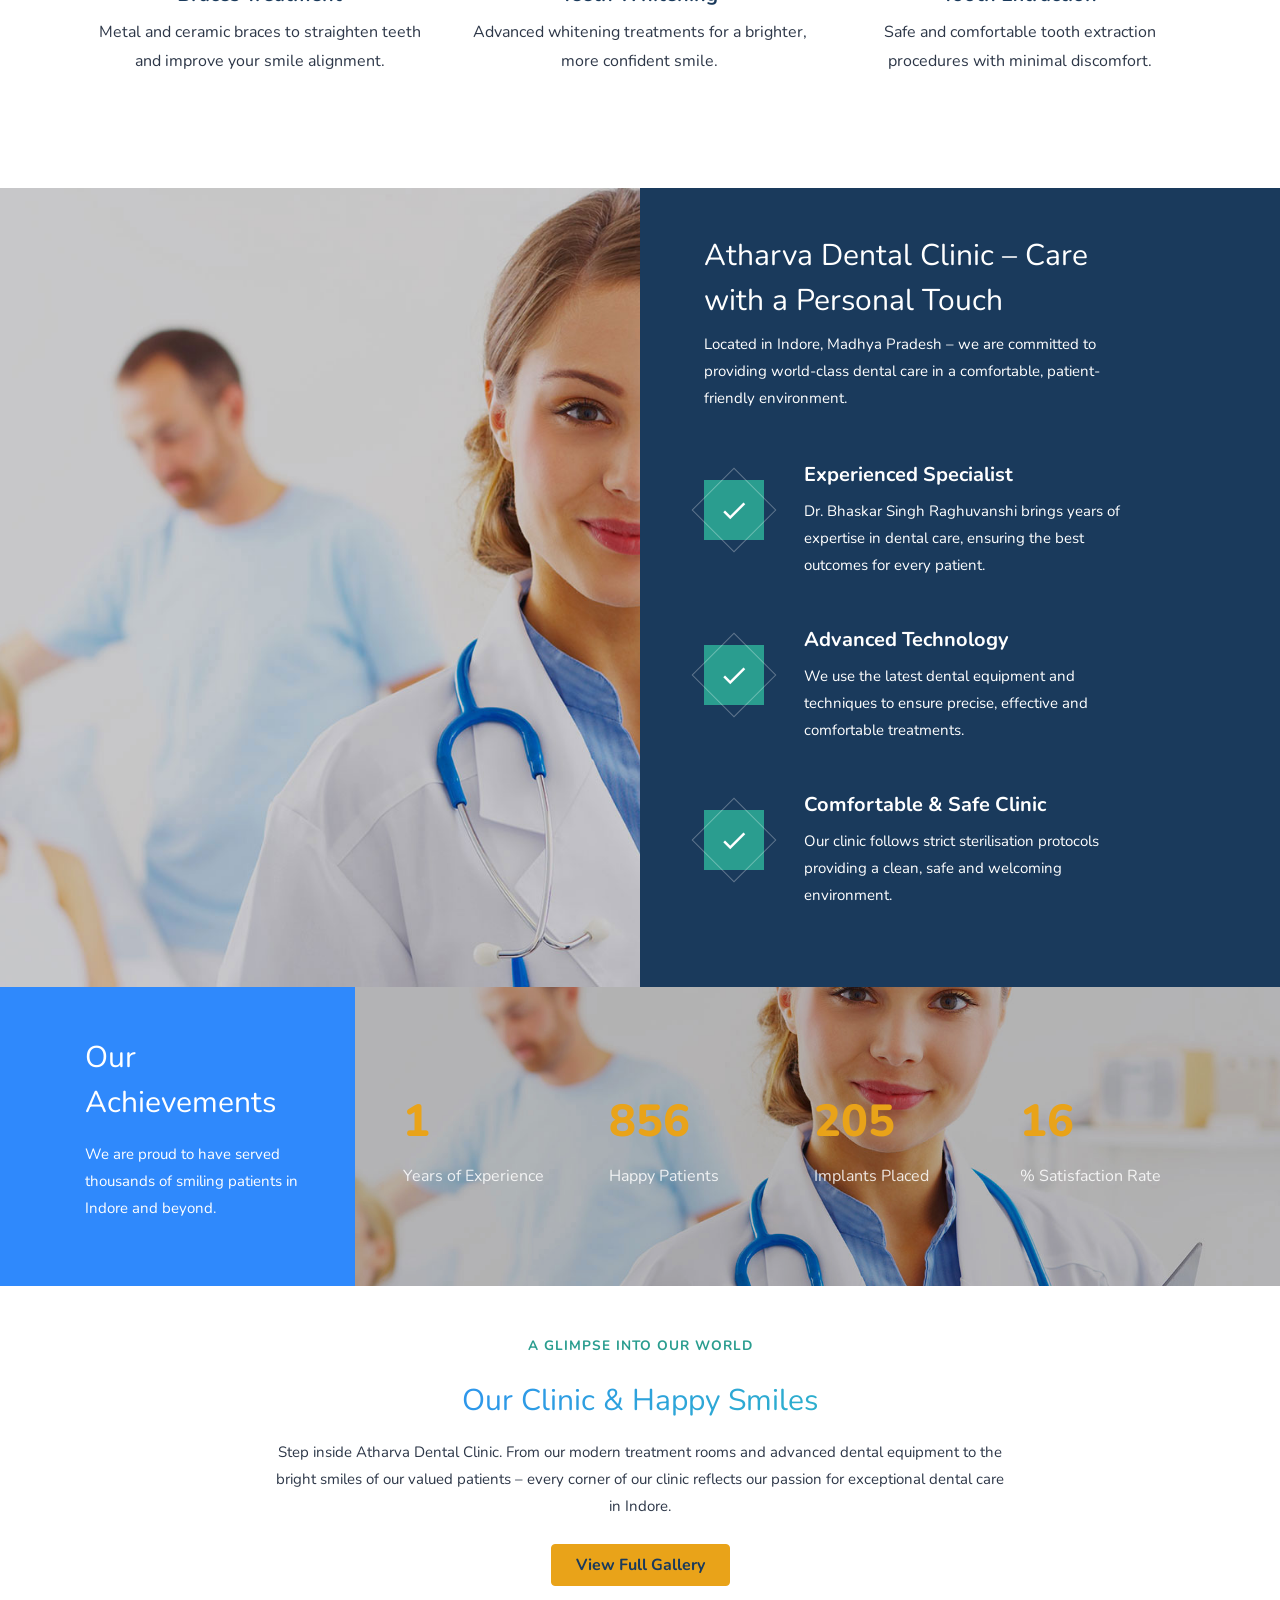
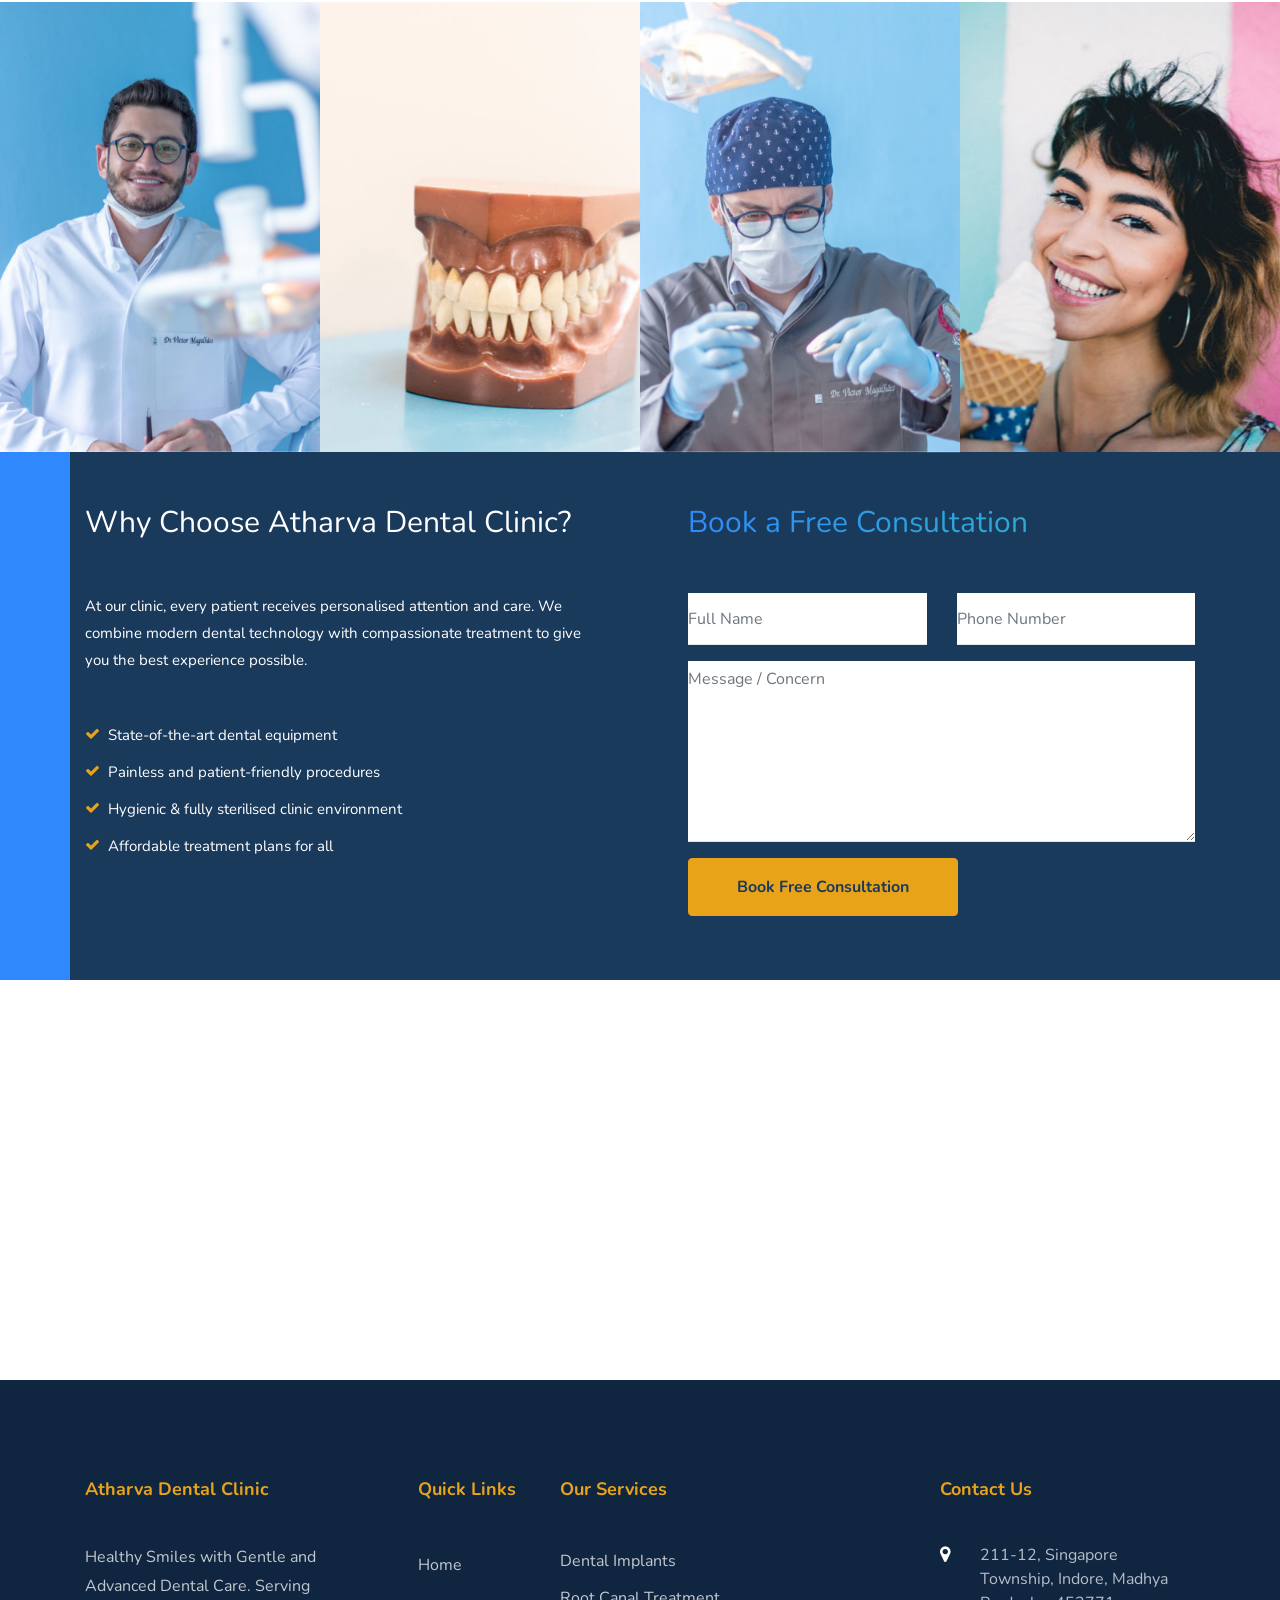
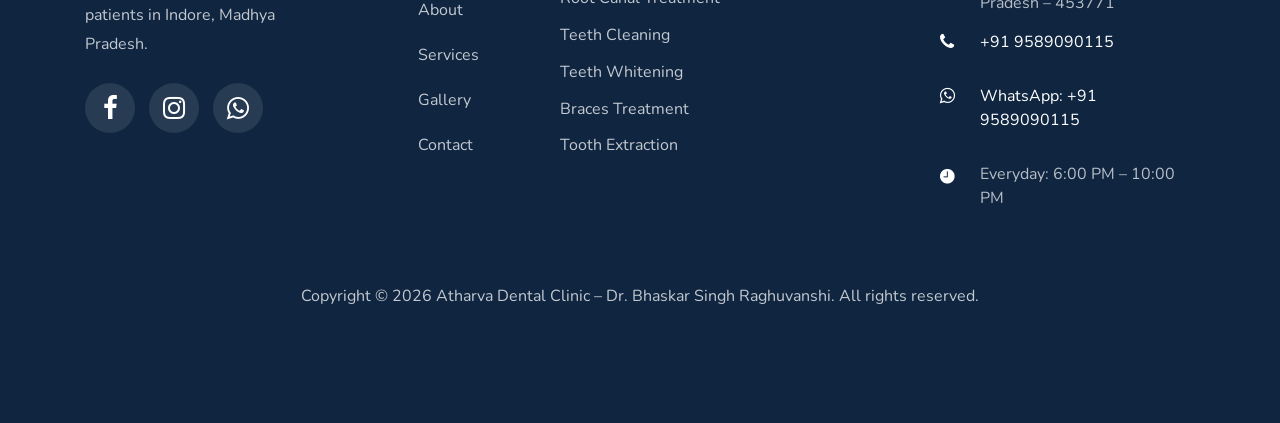
==== commit 749cfd90: "img update" ====
--- a/index.html
+++ b/index.html
@@ -1,7 +1,9 @@
 <!doctype html>
 <html lang="en">
   <head>
-    <title>Atharva Dental Clinic – Dr. Bhaskar Singh Raghuvanshi | Indore</title>
+    <title>
+      Atharva Dental Clinic – Dr. Bhaskar Singh Raghuvanshi | Indore
+    </title>
     <meta charset="utf-8" />
     <meta
       name="viewport"
@@ -87,7 +89,7 @@
     <section class="home-slider owl-carousel">
       <div
         class="slider-item"
-        style="background-image: url(&quot;images/logo/main_image.jpeg&quot;)"
+        style="background-image: url(&quot;images/bg_1.jpg&quot;)"
       >
         <div class="overlay"></div>
         <div class="container">
@@ -372,7 +374,7 @@
         <div class="row d-flex no-gutters">
           <div
             class="col-md-6 img"
-            style="background-image: url(images/about-2.jpg)"
+            style="background-image: url(images/bg_1.jpg)"
           ></div>
           <div class="col-md-6 d-flex">
             <div class="about-wrap">
@@ -590,9 +592,7 @@
             <div
               class="heading-section heading-section-white mb-5 ftco-animate"
             >
-              <h2 class="mb-2">
-                Why Choose Atharva Dental Clinic?
-              </h2>
+              <h2 class="mb-2">Why Choose Atharva Dental Clinic?</h2>
             </div>
             <div class="ftco-animate">
               <p>
